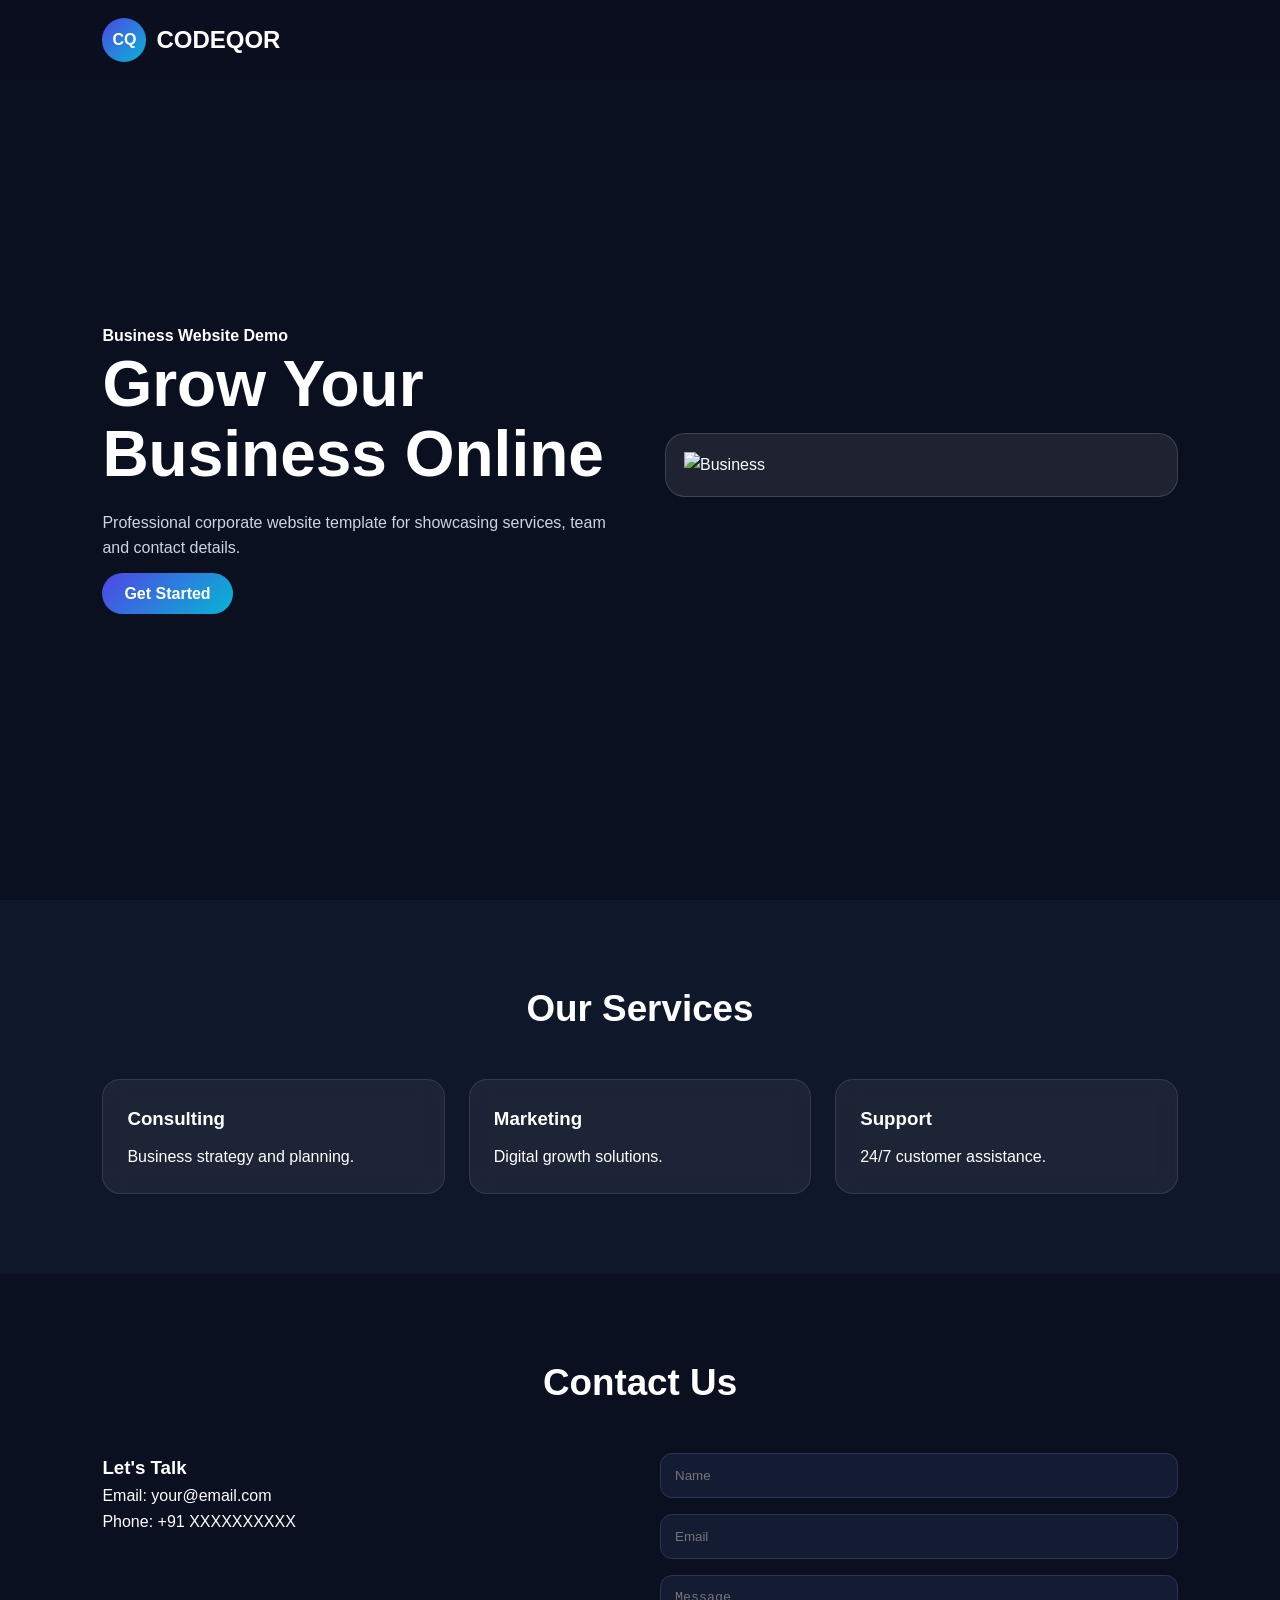
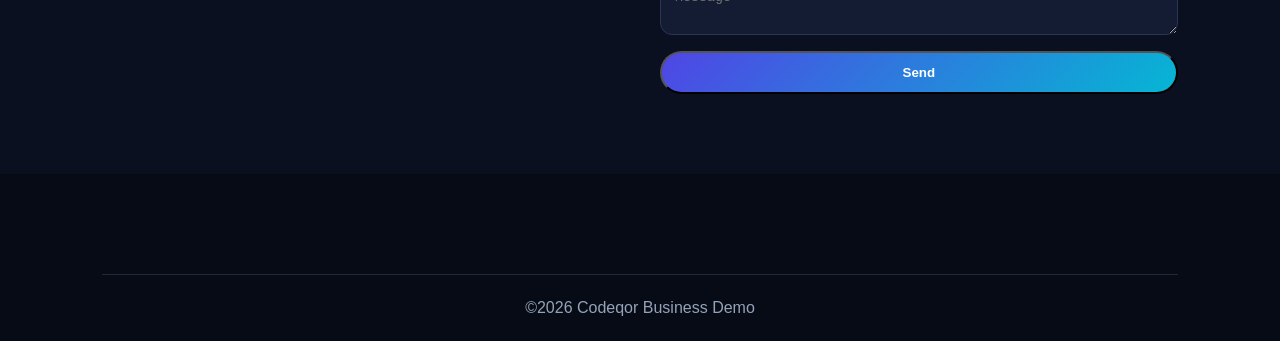
==== business.html @ c4b4a26f "Add files via upload" ====
<!DOCTYPE html>
<html lang='en'>
<head>
<meta charset='UTF-8'>
<meta name='viewport' content='width=device-width,initial-scale=1.0'>
<title>Business Demo | Codeqor</title>
<link rel='stylesheet' href='../style.css'>
</head>
<body>
<header class="navbar">
<div class="logo"><div class="logo-icon">CQ</div><h2>CODEQOR</h2></div>
</header>

<section class="hero">
<div class="hero-left">
<h4>Business Website Demo</h4>
<h1>Grow Your Business Online</h1>
<p>Professional corporate website template for showcasing services, team and contact details.</p>
<a class="btn-primary" href="#contact">Get Started</a>
</div>
<div class="hero-right">
<div class="glass-card">
<img src="../images/business.jpg" alt="Business">
</div>
</div>
</section>

<section class="services">
<div class="section-title"><h2>Our Services</h2></div>
<div class="service-container">
<div class="service-card"><h3>Consulting</h3><p>Business strategy and planning.</p></div>
<div class="service-card"><h3>Marketing</h3><p>Digital growth solutions.</p></div>
<div class="service-card"><h3>Support</h3><p>24/7 customer assistance.</p></div>
</div>
</section>

<section id="contact" class="contact">
<div class="section-title"><h2>Contact Us</h2></div>
<div class="contact-container">
<div class="contact-info">
<h3>Let's Talk</h3>
<p>Email: your@email.com</p>
<p>Phone: +91 XXXXXXXXXX</p>
</div>
<form class="contact-form">
<input placeholder="Name">
<input placeholder="Email">
<textarea placeholder="Message"></textarea>
<button class="btn-primary">Send</button>
</form>
</div>
</section>

<footer><div class="copyright">©2026 Codeqor Business Demo</div></footer>
<script src="../script.js"></script>
</body></html>
---- style.css ----
*{margin:0;padding:0;box-sizing:border-box}
body{font-family:Poppins,sans-serif;background:#0b1020;color:#fff;line-height:1.6}
a{text-decoration:none;color:inherit}
img{max-width:100%;display:block}
section{padding:80px 8%}
.section-title{text-align:center;margin-bottom:40px}
.section-title h2{font-size:2.3rem}
.navbar{position:fixed;top:0;left:0;width:100%;display:flex;justify-content:space-between;align-items:center;padding:18px 8%;background:rgba(10,15,30,.9);backdrop-filter:blur(10px);z-index:1000}
.logo{display:flex;align-items:center;gap:10px}
.logo-icon{width:44px;height:44px;border-radius:50%;display:grid;place-items:center;background:linear-gradient(135deg,#4f46e5,#06b6d4);font-weight:700}
.nav-links{display:flex;list-style:none;gap:28px}
.nav-links a:hover{color:#60a5fa}
.btn-nav,.btn-primary{background:linear-gradient(135deg,#4f46e5,#06b6d4);padding:12px 22px;border-radius:30px;color:#fff;font-weight:600}
.btn-secondary{border:2px solid #4f46e5;padding:12px 22px;border-radius:30px}
.hero{min-height:100vh;display:grid;grid-template-columns:1fr 1fr;align-items:center;gap:50px;padding-top:110px}
.hero h1{font-size:4rem;line-height:1.1}
.hero h1 span{color:#60a5fa}
.hero p{margin:20px 0;color:#cbd5e1}
.hero-buttons{display:flex;gap:16px;margin:24px 0}
.hero-stats{display:flex;gap:40px;margin-top:30px}
.hero-right .glass-card{background:rgba(255,255,255,.08);border:1px solid rgba(255,255,255,.15);padding:18px;border-radius:20px;backdrop-filter:blur(12px)}
.browser-top{display:flex;gap:8px;margin-bottom:14px}
.dot{width:12px;height:12px;border-radius:50%}
.red{background:#ef4444}.yellow{background:#f59e0b}.green{background:#22c55e}
.about-container{display:grid;grid-template-columns:1fr 1fr;gap:40px;align-items:center}
.about-features{display:grid;grid-template-columns:repeat(2,1fr);gap:12px;margin-top:20px}
.feature{background:#141c33;padding:12px;border-radius:10px}
@media(max-width:900px){
.nav-links{display:none}
.hero,.about-container{grid-template-columns:1fr}
.hero h1{font-size:2.8rem}
}
/* ===== Part 1B : Services + Portfolio + Cards ===== */

.services,.portfolio,.why{background:#0f172a}

.service-container,.portfolio-container,.why-container{
display:grid;
grid-template-columns:repeat(auto-fit,minmax(260px,1fr));
gap:24px;
}

.service-card,.portfolio-card,.why-box{
background:rgba(255,255,255,.06);
border:1px solid rgba(255,255,255,.1);
border-radius:18px;
padding:24px;
transition:.35s;
backdrop-filter:blur(10px);
}

.service-card:hover,
.portfolio-card:hover,
.why-box:hover{
transform:translateY(-10px);
box-shadow:0 20px 40px rgba(79,70,229,.25);
border-color:#60a5fa;
}

.service-card i,
.why-box i{
font-size:42px;
margin-bottom:18px;
color:#60a5fa;
}

.service-card h3,
.portfolio-info h3,
.why-box h3{
margin-bottom:10px;
}

.portfolio-card{
overflow:hidden;
padding:0;
}

.portfolio-card img{
width:100%;
height:220px;
object-fit:cover;
transition:.4s;
}

.portfolio-card:hover img{
transform:scale(1.06);
}

.portfolio-info{
padding:20px;
}

.portfolio-info .btn-primary{
display:inline-block;
margin-top:15px;
}

@media(max-width:768px){
.service-container,
.portfolio-container,
.why-container{
grid-template-columns:1fr;
}
}
/* ===== Part 2 : Testimonials, Contact, Footer, Animations ===== */

.testimonials{
    background:#0b1020;
}
.testimonial-container{
    display:grid;
    grid-template-columns:repeat(auto-fit,minmax(280px,1fr));
    gap:24px;
}
.testimonial-card{
    background:rgba(255,255,255,.06);
    border:1px solid rgba(255,255,255,.1);
    border-radius:18px;
    padding:24px;
    transition:.35s;
}
.testimonial-card:hover{
    transform:translateY(-8px);
    box-shadow:0 16px 36px rgba(79,70,229,.25);
}
.stars{margin-top:14px;color:#fbbf24;font-size:1.1rem}

.contact-container{
    display:grid;
    grid-template-columns:1fr 1fr;
    gap:40px;
    align-items:start;
}
.contact-info .info-box{
    margin:18px 0;
    padding:14px;
    background:#141c33;
    border-radius:12px;
}
.contact-form{
    display:flex;
    flex-direction:column;
    gap:16px;
}
.contact-form input,
.contact-form textarea{
    background:#141c33;
    color:#fff;
    border:1px solid #2b3555;
    border-radius:12px;
    padding:14px;
    outline:none;
}
.contact-form input:focus,
.contact-form textarea:focus{
    border-color:#60a5fa;
}

footer{
    background:#070b16;
    padding:60px 8% 20px;
}
.footer-container{
    display:grid;
    grid-template-columns:2fr 1fr 1fr;
    gap:30px;
}
.footer-links,
.footer-social{
    display:flex;
    flex-direction:column;
    gap:12px;
}
.footer-links a:hover,
.footer-social a:hover{
    color:#60a5fa;
}
.copyright{
    text-align:center;
    margin-top:40px;
    color:#94a3b8;
    border-top:1px solid #1e293b;
    padding-top:20px;
}

.fade-up{
    animation:fadeUp .8s ease both;
}
@keyframes fadeUp{
    from{opacity:0;transform:translateY(30px)}
    to{opacity:1;transform:translateY(0)}
}

@media(max-width:900px){
    .contact-container,
    .footer-container{
        grid-template-columns:1fr;
    }
}
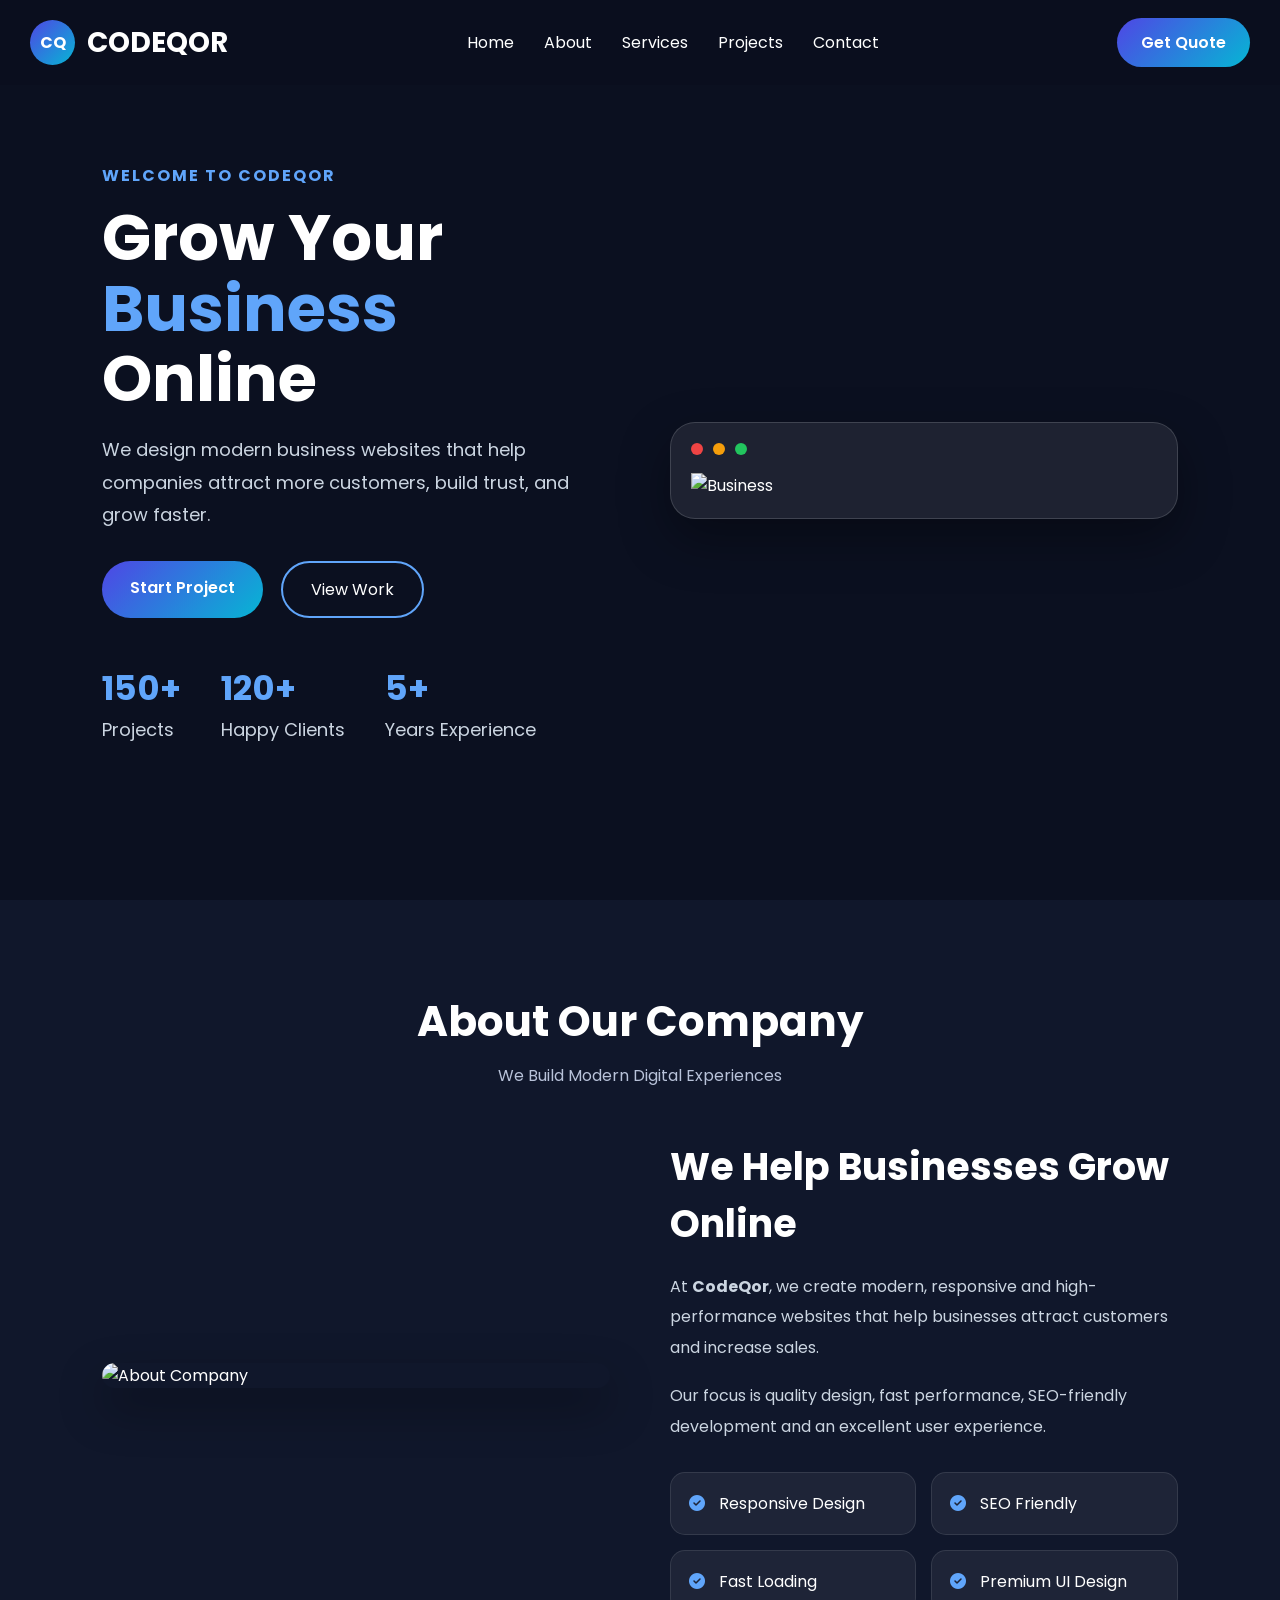
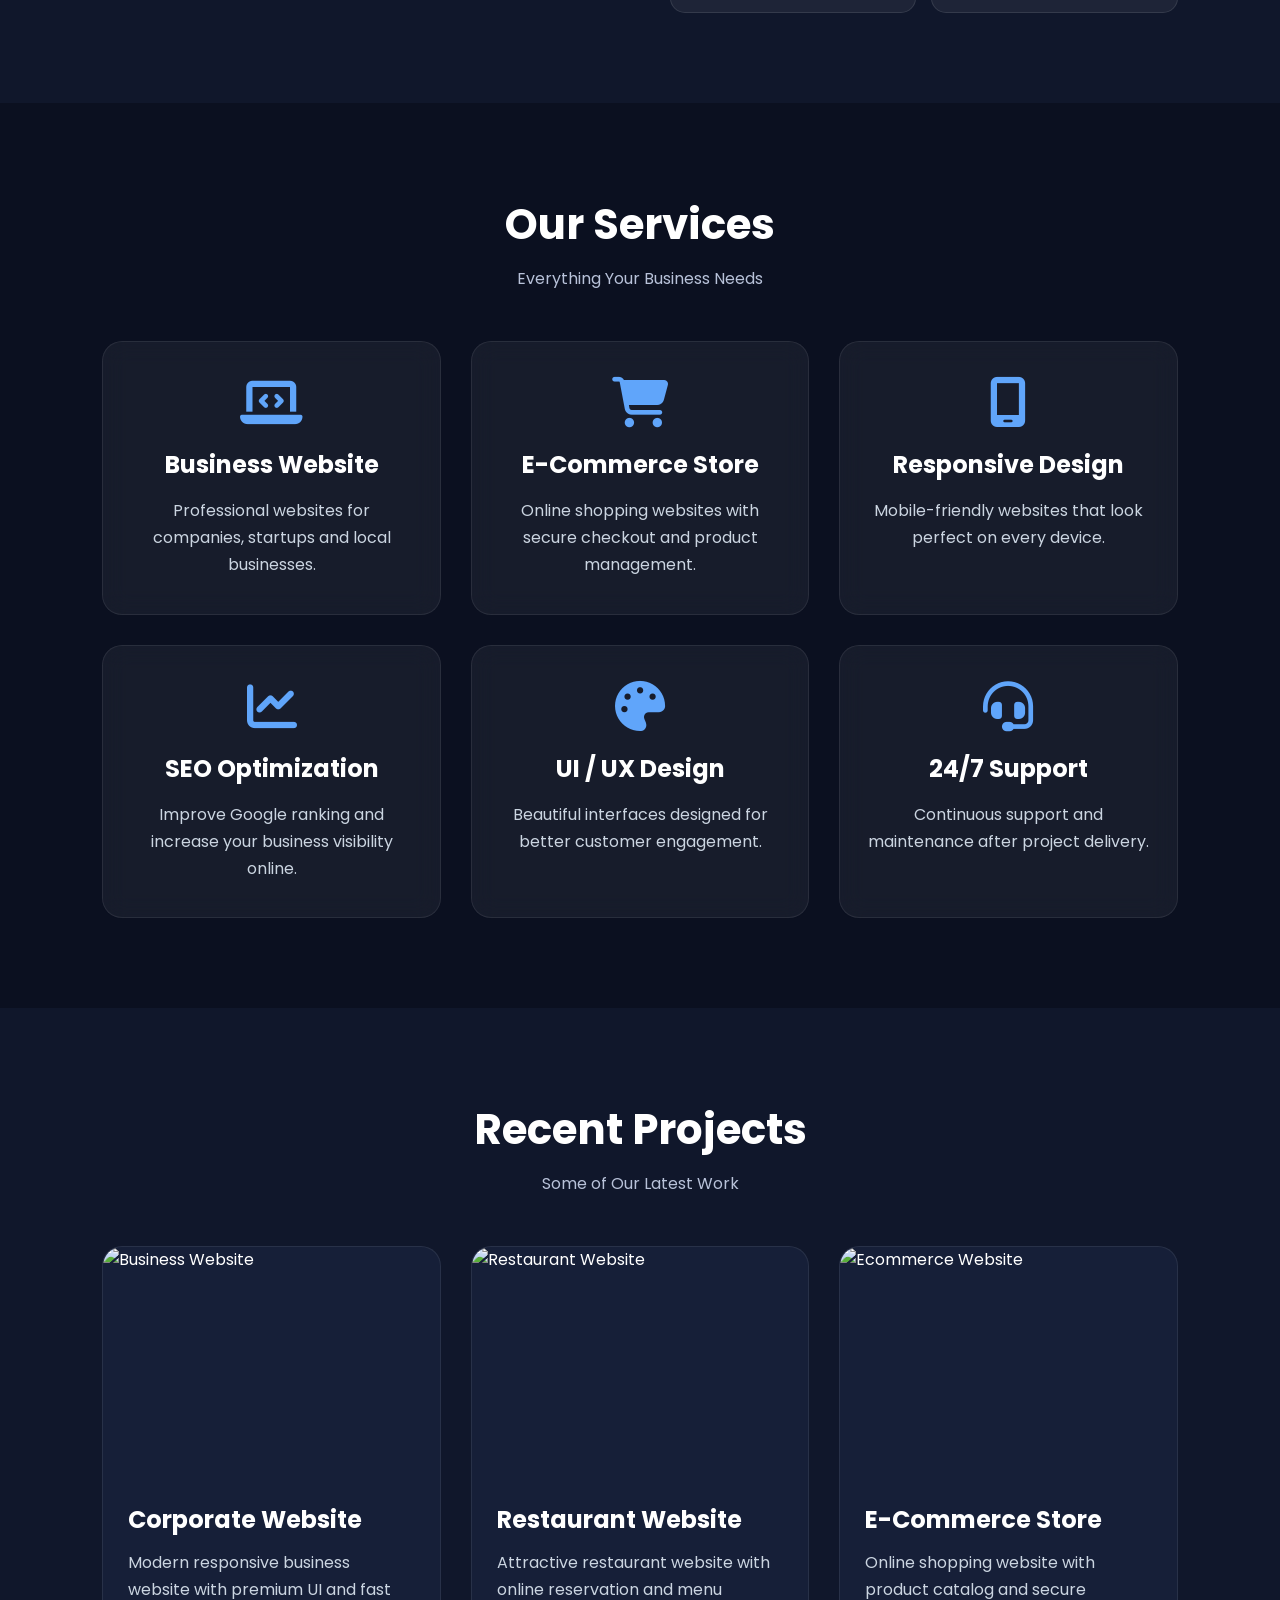
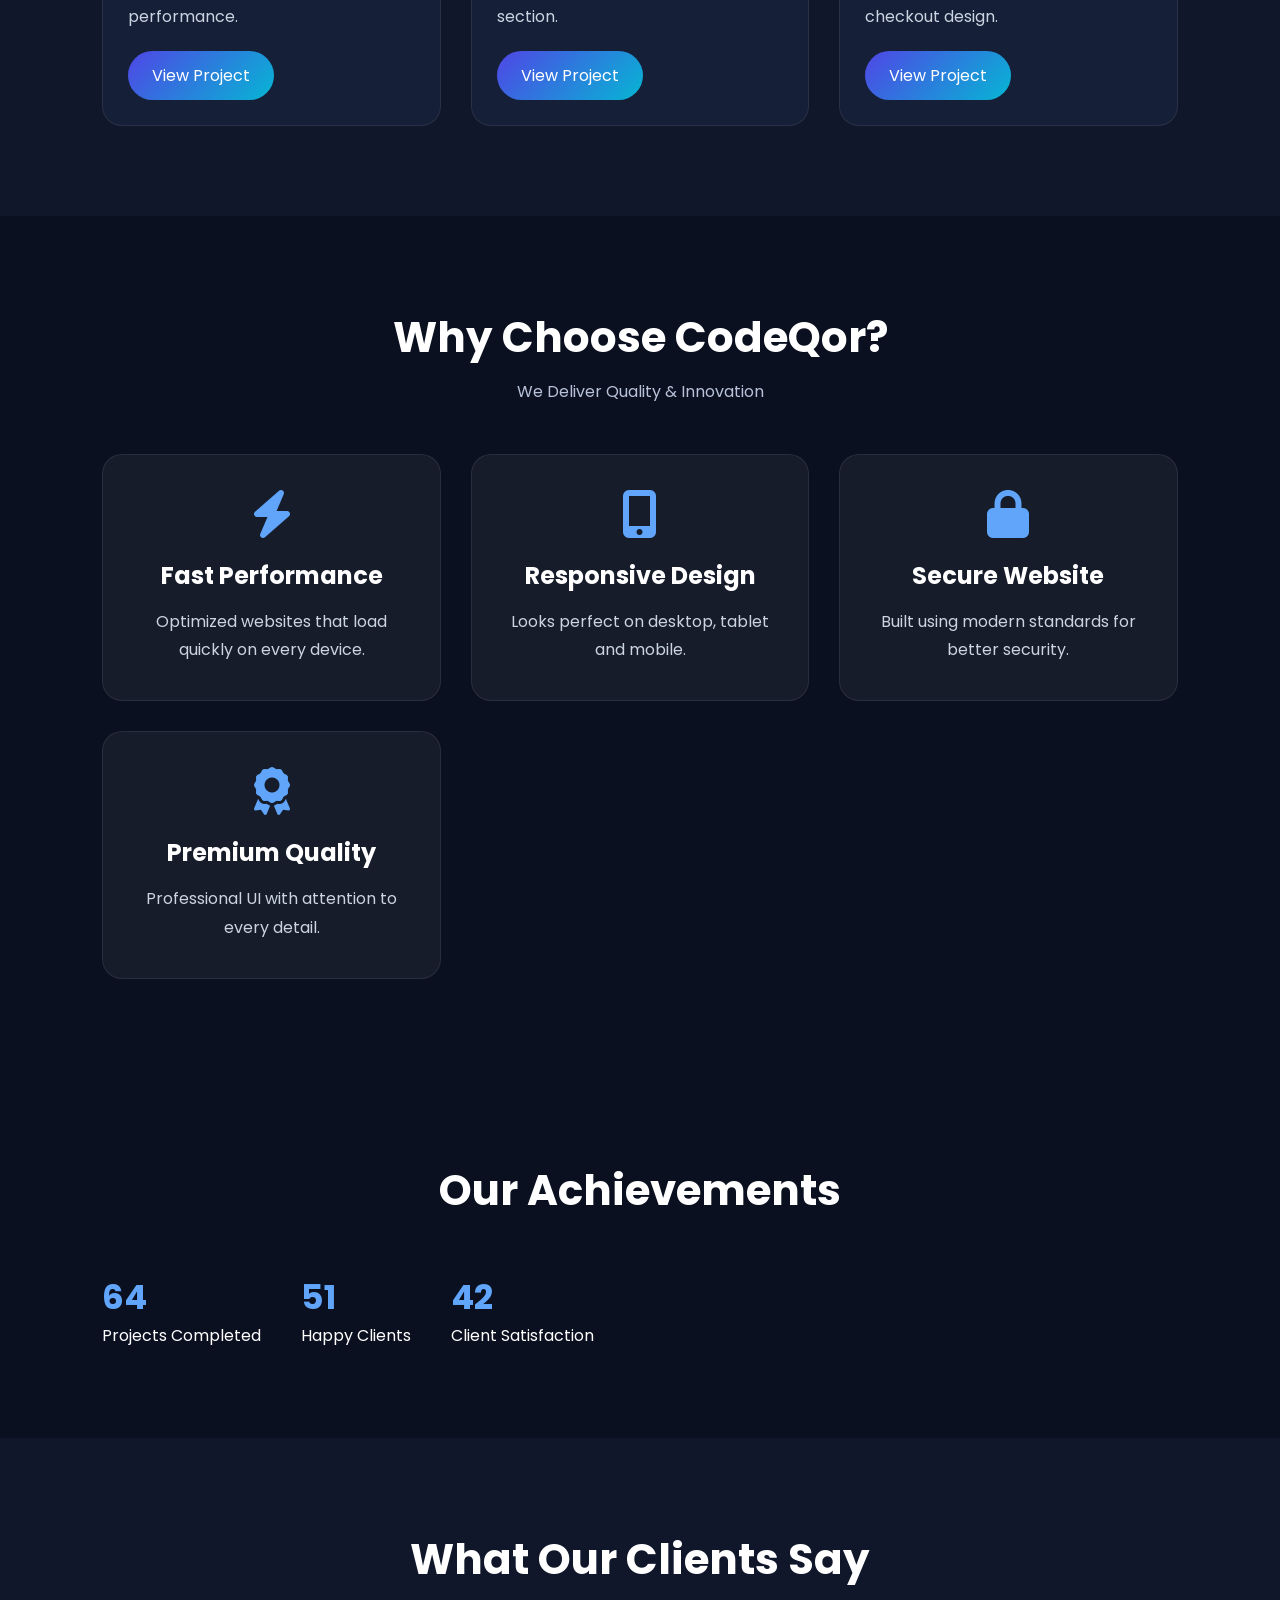
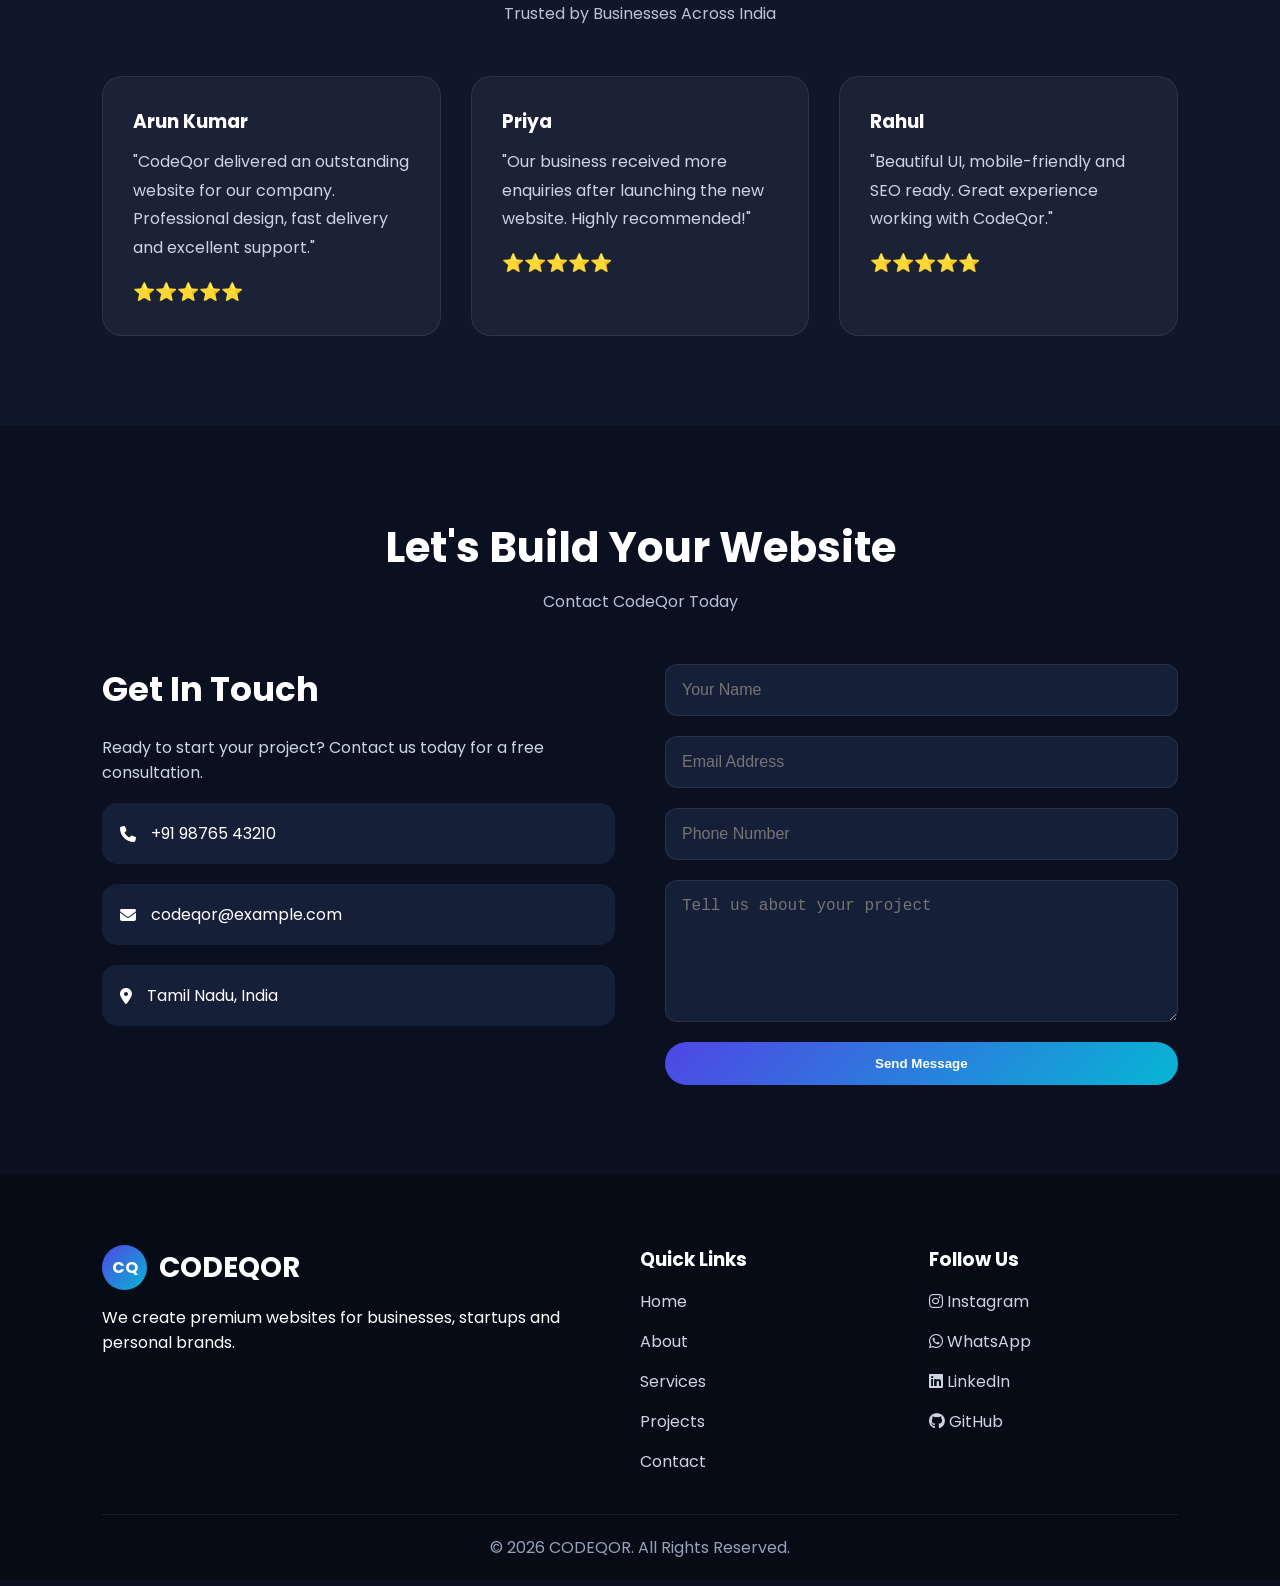
==== commit 52797571: "Update business.html" ====
--- a/business.html
+++ b/business.html
@@ -1,56 +1,702 @@
 <!DOCTYPE html>
-<html lang='en'>
+<html lang="en">
+
 <head>
-<meta charset='UTF-8'>
-<meta name='viewport' content='width=device-width,initial-scale=1.0'>
-<title>Business Demo | Codeqor</title>
-<link rel='stylesheet' href='../style.css'>
+
+<meta charset="UTF-8">
+<meta name="viewport" content="width=device-width, initial-scale=1.0">
+
+<title>Business Website | CodeQor</title>
+
+<link rel="stylesheet" href="style.css">
+
+<link rel="stylesheet"
+href="https://cdnjs.cloudflare.com/ajax/libs/font-awesome/6.5.2/css/all.min.css">
+
 </head>
+
 <body>
-<header class="navbar">
-<div class="logo"><div class="logo-icon">CQ</div><h2>CODEQOR</h2></div>
+
+<!-- ==========================
+     HEADER
+========================== -->
+
+<header>
+
+<nav class="navbar">
+
+<div class="logo">
+
+<div class="logo-icon">
+CQ
+</div>
+
+<h2>CODEQOR</h2>
+
+</div>
+
+<ul class="nav-links">
+
+<li><a href="#home">Home</a></li>
+
+<li><a href="#about">About</a></li>
+
+<li><a href="#services">Services</a></li>
+
+<li><a href="#portfolio">Projects</a></li>
+
+<li><a href="#contact">Contact</a></li>
+
+</ul>
+
+<a href="#contact" class="btn-nav">
+Get Quote
+</a>
+
+<div class="menu-btn">
+
+<i class="fas fa-bars"></i>
+
+</div>
+
+</nav>
+
 </header>
 
-<section class="hero">
+<!-- ==========================
+     HERO
+========================== -->
+
+<section class="hero" id="home">
+
 <div class="hero-left">
-<h4>Business Website Demo</h4>
-<h1>Grow Your Business Online</h1>
-<p>Professional corporate website template for showcasing services, team and contact details.</p>
-<a class="btn-primary" href="#contact">Get Started</a>
-</div>
+
+<h4>
+WELCOME TO CODEQOR
+</h4>
+
+<h1>
+
+Grow Your
+
+<span>
+
+Business
+
+</span>
+
+Online
+
+</h1>
+
+<p>
+
+We design modern business websites that help
+companies attract more customers, build trust,
+and grow faster.
+
+</p>
+
+<div class="hero-buttons">
+
+<a href="#contact"
+class="btn-primary">
+
+Start Project
+
+</a>
+
+<a href="#portfolio"
+class="btn-secondary">
+
+View Work
+
+</a>
+
+</div>
+
+<div class="hero-stats">
+
+<div>
+
+<h2 class="counter"
+data-target="150">
+
+0
+
+</h2>
+
+<p>
+
+Projects
+
+</p>
+
+</div>
+
+<div>
+
+<h2 class="counter"
+data-target="120">
+
+0
+
+</h2>
+
+<p>
+
+Happy Clients
+
+</p>
+
+</div>
+
+<div>
+
+<h2 class="counter"
+data-target="5">
+
+0
+
+</h2>
+
+<p>
+
+Years Experience
+
+</p>
+
+</div>
+
+</div>
+
+</div>
+
 <div class="hero-right">
+
 <div class="glass-card">
-<img src="../images/business.jpg" alt="Business">
-</div>
-</div>
+
+<div class="browser-top">
+
+<div class="dot red"></div>
+
+<div class="dot yellow"></div>
+
+<div class="dot green"></div>
+
+</div>
+
+<img
+src="images/business.jpg"
+alt="Business">
+
+</div>
+
+</div>
+
 </section>
-
-<section class="services">
-<div class="section-title"><h2>Our Services</h2></div>
-<div class="service-container">
-<div class="service-card"><h3>Consulting</h3><p>Business strategy and planning.</p></div>
-<div class="service-card"><h3>Marketing</h3><p>Digital growth solutions.</p></div>
-<div class="service-card"><h3>Support</h3><p>24/7 customer assistance.</p></div>
-</div>
+<!-- ==========================
+     ABOUT SECTION
+========================== -->
+
+<section class="about" id="about">
+
+    <div class="section-title">
+        <h2>About Our Company</h2>
+        <p>We Build Modern Digital Experiences</p>
+    </div>
+
+    <div class="about-container">
+
+        <div class="about-image">
+            <img src="images/about.jpg" alt="About Company">
+        </div>
+
+        <div class="about-content">
+
+            <h3>We Help Businesses Grow Online</h3>
+
+            <p>
+                At <strong>CodeQor</strong>, we create modern, responsive and
+                high-performance websites that help businesses attract
+                customers and increase sales.
+            </p>
+
+            <p>
+                Our focus is quality design, fast performance,
+                SEO-friendly development and an excellent user experience.
+            </p>
+
+            <div class="about-features">
+
+                <div class="feature">
+                    <i class="fas fa-check-circle"></i>
+                    Responsive Design
+                </div>
+
+                <div class="feature">
+                    <i class="fas fa-check-circle"></i>
+                    SEO Friendly
+                </div>
+
+                <div class="feature">
+                    <i class="fas fa-check-circle"></i>
+                    Fast Loading
+                </div>
+
+                <div class="feature">
+                    <i class="fas fa-check-circle"></i>
+                    Premium UI Design
+                </div>
+
+            </div>
+
+        </div>
+
+    </div>
+
 </section>
 
-<section id="contact" class="contact">
-<div class="section-title"><h2>Contact Us</h2></div>
-<div class="contact-container">
-<div class="contact-info">
-<h3>Let's Talk</h3>
-<p>Email: your@email.com</p>
-<p>Phone: +91 XXXXXXXXXX</p>
-</div>
-<form class="contact-form">
-<input placeholder="Name">
-<input placeholder="Email">
-<textarea placeholder="Message"></textarea>
-<button class="btn-primary">Send</button>
-</form>
-</div>
+<!-- ==========================
+     SERVICES
+========================== -->
+
+<section class="services" id="services">
+
+    <div class="section-title">
+        <h2>Our Services</h2>
+        <p>Everything Your Business Needs</p>
+    </div>
+
+    <div class="service-container">
+
+        <div class="service-card">
+
+            <i class="fas fa-laptop-code"></i>
+
+            <h3>Business Website</h3>
+
+            <p>
+                Professional websites for companies,
+                startups and local businesses.
+            </p>
+
+        </div>
+
+        <div class="service-card">
+
+            <i class="fas fa-shopping-cart"></i>
+
+            <h3>E-Commerce Store</h3>
+
+            <p>
+                Online shopping websites with secure
+                checkout and product management.
+            </p>
+
+        </div>
+
+        <div class="service-card">
+
+            <i class="fas fa-mobile-screen"></i>
+
+            <h3>Responsive Design</h3>
+
+            <p>
+                Mobile-friendly websites that look
+                perfect on every device.
+            </p>
+
+        </div>
+
+        <div class="service-card">
+
+            <i class="fas fa-chart-line"></i>
+
+            <h3>SEO Optimization</h3>
+
+            <p>
+                Improve Google ranking and increase
+                your business visibility online.
+            </p>
+
+        </div>
+
+        <div class="service-card">
+
+            <i class="fas fa-palette"></i>
+
+            <h3>UI / UX Design</h3>
+
+            <p>
+                Beautiful interfaces designed for
+                better customer engagement.
+            </p>
+
+        </div>
+
+        <div class="service-card">
+
+            <i class="fas fa-headset"></i>
+
+            <h3>24/7 Support</h3>
+
+            <p>
+                Continuous support and maintenance
+                after project delivery.
+            </p>
+
+        </div>
+
+    </div>
+
 </section>
-
-<footer><div class="copyright">©2026 Codeqor Business Demo</div></footer>
-<script src="../script.js"></script>
-</body></html>+<!-- ==========================
+     PORTFOLIO
+========================== -->
+
+<section class="portfolio" id="portfolio">
+
+    <div class="section-title">
+        <h2>Recent Projects</h2>
+        <p>Some of Our Latest Work</p>
+    </div>
+
+    <div class="portfolio-container">
+
+        <div class="portfolio-card">
+
+            <img src="images/project1.jpg" alt="Business Website">
+
+            <div class="portfolio-info">
+
+                <h3>Corporate Website</h3>
+
+                <p>
+                    Modern responsive business website
+                    with premium UI and fast performance.
+                </p>
+
+                <a href="#">View Project</a>
+
+            </div>
+
+        </div>
+
+        <div class="portfolio-card">
+
+            <img src="images/project2.jpg" alt="Restaurant Website">
+
+            <div class="portfolio-info">
+
+                <h3>Restaurant Website</h3>
+
+                <p>
+                    Attractive restaurant website with
+                    online reservation and menu section.
+                </p>
+
+                <a href="#">View Project</a>
+
+            </div>
+
+        </div>
+
+        <div class="portfolio-card">
+
+            <img src="images/project3.jpg" alt="Ecommerce Website">
+
+            <div class="portfolio-info">
+
+                <h3>E-Commerce Store</h3>
+
+                <p>
+                    Online shopping website with product
+                    catalog and secure checkout design.
+                </p>
+
+                <a href="#">View Project</a>
+
+            </div>
+
+        </div>
+
+    </div>
+
+</section>
+
+<!-- ==========================
+     WHY CHOOSE US
+========================== -->
+
+<section class="why">
+
+    <div class="section-title">
+        <h2>Why Choose CodeQor?</h2>
+        <p>We Deliver Quality & Innovation</p>
+    </div>
+
+    <div class="why-container">
+
+        <div class="why-box">
+
+            <i class="fas fa-bolt"></i>
+
+            <h3>Fast Performance</h3>
+
+            <p>
+                Optimized websites that load quickly
+                on every device.
+            </p>
+
+        </div>
+
+        <div class="why-box">
+
+            <i class="fas fa-mobile-alt"></i>
+
+            <h3>Responsive Design</h3>
+
+            <p>
+                Looks perfect on desktop,
+                tablet and mobile.
+            </p>
+
+        </div>
+
+        <div class="why-box">
+
+            <i class="fas fa-lock"></i>
+
+            <h3>Secure Website</h3>
+
+            <p>
+                Built using modern standards
+                for better security.
+            </p>
+
+        </div>
+
+        <div class="why-box">
+
+            <i class="fas fa-award"></i>
+
+            <h3>Premium Quality</h3>
+
+            <p>
+                Professional UI with attention
+                to every detail.
+            </p>
+
+        </div>
+
+    </div>
+
+</section>
+
+<!-- ==========================
+     STATS
+========================== -->
+
+<section class="stats">
+
+    <div class="section-title">
+        <h2>Our Achievements</h2>
+    </div>
+
+    <div class="hero-stats">
+
+        <div>
+
+            <h2 class="counter" data-target="150">
+                0
+            </h2>
+
+            <p>Projects Completed</p>
+
+        </div>
+
+        <div>
+
+            <h2 class="counter" data-target="120">
+                0
+            </h2>
+
+            <p>Happy Clients</p>
+
+        </div>
+
+        <div>
+
+            <h2 class="counter" data-target="99">
+                0
+            </h2>
+
+            <p>Client Satisfaction</p>
+
+        </div>
+
+    </div>
+
+</section>
+<!-- ==========================
+     TESTIMONIALS
+========================== -->
+
+<section class="testimonials">
+
+    <div class="section-title">
+        <h2>What Our Clients Say</h2>
+        <p>Trusted by Businesses Across India</p>
+    </div>
+
+    <div class="testimonial-container">
+
+        <div class="testimonial-card">
+            <h3>Arun Kumar</h3>
+            <p>
+                "CodeQor delivered an outstanding website for our company.
+                Professional design, fast delivery and excellent support."
+            </p>
+            <div class="stars">⭐⭐⭐⭐⭐</div>
+        </div>
+
+        <div class="testimonial-card">
+            <h3>Priya</h3>
+            <p>
+                "Our business received more enquiries after launching the
+                new website. Highly recommended!"
+            </p>
+            <div class="stars">⭐⭐⭐⭐⭐</div>
+        </div>
+
+        <div class="testimonial-card">
+            <h3>Rahul</h3>
+            <p>
+                "Beautiful UI, mobile-friendly and SEO ready.
+                Great experience working with CodeQor."
+            </p>
+            <div class="stars">⭐⭐⭐⭐⭐</div>
+        </div>
+
+    </div>
+
+</section>
+
+<!-- ==========================
+     CONTACT
+========================== -->
+
+<section class="contact" id="contact">
+
+    <div class="section-title">
+        <h2>Let's Build Your Website</h2>
+        <p>Contact CodeQor Today</p>
+    </div>
+
+    <div class="contact-container">
+
+        <div class="contact-info">
+
+            <h3>Get In Touch</h3>
+
+            <p>
+                Ready to start your project?
+                Contact us today for a free consultation.
+            </p>
+
+            <div class="info-box">
+                <i class="fas fa-phone"></i>
+                <span>+91 98765 43210</span>
+            </div>
+
+            <div class="info-box">
+                <i class="fas fa-envelope"></i>
+                <span>codeqor@example.com</span>
+            </div>
+
+            <div class="info-box">
+                <i class="fas fa-location-dot"></i>
+                <span>Tamil Nadu, India</span>
+            </div>
+
+        </div>
+
+        <form class="contact-form">
+
+            <input type="text" placeholder="Your Name" required>
+
+            <input type="email" placeholder="Email Address" required>
+
+            <input type="tel" placeholder="Phone Number">
+
+            <textarea rows="6" placeholder="Tell us about your project"></textarea>
+
+            <button type="submit" class="btn-primary">
+                Send Message
+            </button>
+
+        </form>
+
+    </div>
+
+</section>
+
+<!-- ==========================
+     FOOTER
+========================== -->
+
+<footer>
+
+    <div class="footer-container">
+
+        <div class="footer-logo">
+
+            <div class="logo">
+                <div class="logo-icon">CQ</div>
+                <h2>CODEQOR</h2>
+            </div>
+
+            <p style="margin-top:15px;">
+                We create premium websites for businesses,
+                startups and personal brands.
+            </p>
+
+        </div>
+
+        <div class="footer-links">
+
+            <h3>Quick Links</h3>
+
+            <a href="#home">Home</a>
+            <a href="#about">About</a>
+            <a href="#services">Services</a>
+            <a href="#portfolio">Projects</a>
+            <a href="#contact">Contact</a>
+
+        </div>
+
+        <div class="footer-social">
+
+            <h3>Follow Us</h3>
+
+            <a href="#"><i class="fab fa-instagram"></i> Instagram</a>
+            <a href="#"><i class="fab fa-whatsapp"></i> WhatsApp</a>
+            <a href="#"><i class="fab fa-linkedin"></i> LinkedIn</a>
+            <a href="#"><i class="fab fa-github"></i> GitHub</a>
+
+        </div>
+
+    </div>
+
+    <div class="copyright">
+        © 2026 CODEQOR. All Rights Reserved.
+    </div>
+
+</footer>
+
+<!-- JavaScript -->
+<script src="script.js"></script>
+
+</body>
+</html>
--- a/style.css
+++ b/style.css
@@ -1,199 +1,755 @@
-*{margin:0;padding:0;box-sizing:border-box}
-body{font-family:Poppins,sans-serif;background:#0b1020;color:#fff;line-height:1.6}
-a{text-decoration:none;color:inherit}
-img{max-width:100%;display:block}
-section{padding:80px 8%}
-.section-title{text-align:center;margin-bottom:40px}
-.section-title h2{font-size:2.3rem}
-.navbar{position:fixed;top:0;left:0;width:100%;display:flex;justify-content:space-between;align-items:center;padding:18px 8%;background:rgba(10,15,30,.9);backdrop-filter:blur(10px);z-index:1000}
-.logo{display:flex;align-items:center;gap:10px}
-.logo-icon{width:44px;height:44px;border-radius:50%;display:grid;place-items:center;background:linear-gradient(135deg,#4f46e5,#06b6d4);font-weight:700}
-.nav-links{display:flex;list-style:none;gap:28px}
-.nav-links a:hover{color:#60a5fa}
-.btn-nav,.btn-primary{background:linear-gradient(135deg,#4f46e5,#06b6d4);padding:12px 22px;border-radius:30px;color:#fff;font-weight:600}
-.btn-secondary{border:2px solid #4f46e5;padding:12px 22px;border-radius:30px}
-.hero{min-height:100vh;display:grid;grid-template-columns:1fr 1fr;align-items:center;gap:50px;padding-top:110px}
-.hero h1{font-size:4rem;line-height:1.1}
-.hero h1 span{color:#60a5fa}
-.hero p{margin:20px 0;color:#cbd5e1}
-.hero-buttons{display:flex;gap:16px;margin:24px 0}
-.hero-stats{display:flex;gap:40px;margin-top:30px}
-.hero-right .glass-card{background:rgba(255,255,255,.08);border:1px solid rgba(255,255,255,.15);padding:18px;border-radius:20px;backdrop-filter:blur(12px)}
-.browser-top{display:flex;gap:8px;margin-bottom:14px}
-.dot{width:12px;height:12px;border-radius:50%}
-.red{background:#ef4444}.yellow{background:#f59e0b}.green{background:#22c55e}
-.about-container{display:grid;grid-template-columns:1fr 1fr;gap:40px;align-items:center}
-.about-features{display:grid;grid-template-columns:repeat(2,1fr);gap:12px;margin-top:20px}
-.feature{background:#141c33;padding:12px;border-radius:10px}
+/* ==========================================
+   CODEQOR - STYLE.CSS (STEP 1A)
+   Global + Navbar + Hero
+========================================== */
+
+/* Google Font */
+@import url('https://fonts.googleapis.com/css2?family=Poppins:wght@300;400;500;600;700;800&display=swap');
+
+*{
+    margin:0;
+    padding:0;
+    box-sizing:border-box;
+    scroll-behavior:smooth;
+}
+
+body{
+    font-family:'Poppins',sans-serif;
+    background:#0b1020;
+    color:#ffffff;
+    overflow-x:hidden;
+}
+
+img{
+    max-width:100%;
+    display:block;
+}
+
+a{
+    text-decoration:none;
+    color:inherit;
+}
+
+ul{
+    list-style:none;
+}
+
+section{
+    padding:90px 8%;
+}
+
+.section-title{
+    text-align:center;
+    margin-bottom:50px;
+}
+
+.section-title h2{
+    font-size:42px;
+    font-weight:700;
+}
+
+.section-title p{
+    color:#b8c2d9;
+    margin-top:10px;
+}
+
+/* ===========================
+   NAVBAR
+=========================== */
+
+header{
+    position:fixed;
+    top:0;
+    left:0;
+    width:100%;
+    z-index:999;
+    background:rgba(10,15,30,.90);
+    backdrop-filter:blur(12px);
+}
+
+.navbar{
+    max-width:1300px;
+    margin:auto;
+    padding:18px 30px;
+    display:flex;
+    justify-content:space-between;
+    align-items:center;
+}
+
+.logo{
+    display:flex;
+    align-items:center;
+    gap:12px;
+}
+
+.logo-icon{
+    width:45px;
+    height:45px;
+    border-radius:50%;
+    display:flex;
+    align-items:center;
+    justify-content:center;
+    background:linear-gradient(135deg,#4f46e5,#06b6d4);
+    font-weight:bold;
+    color:#fff;
+}
+
+.logo h2{
+    font-size:28px;
+    color:white;
+}
+
+.nav-links{
+    display:flex;
+    gap:30px;
+}
+
+.nav-links a{
+    color:#fff;
+    transition:.3s;
+}
+
+.nav-links a:hover{
+    color:#60a5fa;
+}
+
+.btn-nav{
+    background:linear-gradient(135deg,#4f46e5,#06b6d4);
+    color:white;
+    padding:12px 24px;
+    border-radius:40px;
+    font-weight:600;
+    transition:.3s;
+}
+
+.btn-nav:hover{
+    transform:translateY(-3px);
+}
+
+.menu-btn{
+    display:none;
+    font-size:28px;
+    cursor:pointer;
+}
+
+/* ===========================
+   HERO
+=========================== */
+
+.hero{
+    min-height:100vh;
+    display:grid;
+    grid-template-columns:1fr 1fr;
+    align-items:center;
+    gap:60px;
+    padding-top:130px;
+}
+
+.hero-left h4{
+    color:#60a5fa;
+    letter-spacing:2px;
+    margin-bottom:15px;
+}
+
+.hero-left h1{
+    font-size:64px;
+    line-height:1.1;
+    margin-bottom:20px;
+}
+
+.hero-left h1 span{
+    color:#60a5fa;
+}
+
+.hero-left p{
+    color:#cbd5e1;
+    font-size:18px;
+    line-height:1.8;
+    margin-bottom:30px;
+}
+
+.hero-buttons{
+    display:flex;
+    gap:18px;
+}
+
+.btn-primary{
+    background:linear-gradient(135deg,#4f46e5,#06b6d4);
+    color:white;
+    padding:14px 28px;
+    border-radius:40px;
+    font-weight:600;
+}
+
+.btn-secondary{
+    border:2px solid #60a5fa;
+    color:white;
+    padding:14px 28px;
+    border-radius:40px;
+}
+
+.hero-stats{
+    display:flex;
+    gap:40px;
+    margin-top:45px;
+}
+
+.hero-stats h2{
+    font-size:34px;
+    color:#60a5fa;
+}
+
+.glass-card{
+    background:rgba(255,255,255,.08);
+    border:1px solid rgba(255,255,255,.15);
+    backdrop-filter:blur(15px);
+    border-radius:25px;
+    padding:20px;
+    box-shadow:0 20px 50px rgba(0,0,0,.35);
+}
+
+.browser-top{
+    display:flex;
+    gap:10px;
+    margin-bottom:18px;
+}
+
+.dot{
+    width:12px;
+    height:12px;
+    border-radius:50%;
+}
+
+.red{background:#ef4444;}
+.yellow{background:#f59e0b;}
+.green{background:#22c55e;}
+
+/* ===========================
+   RESPONSIVE
+=========================== */
+
 @media(max-width:900px){
-.nav-links{display:none}
-.hero,.about-container{grid-template-columns:1fr}
-.hero h1{font-size:2.8rem}
-}
-/* ===== Part 1B : Services + Portfolio + Cards ===== */
-
-.services,.portfolio,.why{background:#0f172a}
-
-.service-container,.portfolio-container,.why-container{
-display:grid;
-grid-template-columns:repeat(auto-fit,minmax(260px,1fr));
-gap:24px;
-}
-
-.service-card,.portfolio-card,.why-box{
-background:rgba(255,255,255,.06);
-border:1px solid rgba(255,255,255,.1);
-border-radius:18px;
-padding:24px;
-transition:.35s;
-backdrop-filter:blur(10px);
-}
-
-.service-card:hover,
-.portfolio-card:hover,
+
+.hero{
+    grid-template-columns:1fr;
+    text-align:center;
+}
+
+.hero-left h1{
+    font-size:42px;
+}
+
+.hero-buttons{
+    justify-content:center;
+}
+
+.hero-stats{
+    justify-content:center;
+}
+
+.nav-links{
+    display:none;
+}
+
+.menu-btn{
+    display:block;
+}
+
+.btn-nav{
+    display:none;
+}
+
+}
+/* ==========================================
+   CODEQOR - STYLE.CSS (STEP 1B)
+   About + Services
+========================================== */
+
+/* ===========================
+   ABOUT SECTION
+=========================== */
+
+.about{
+    background:#10172b;
+}
+
+.about-container{
+    display:grid;
+    grid-template-columns:1fr 1fr;
+    gap:60px;
+    align-items:center;
+}
+
+.about-image img{
+    width:100%;
+    border-radius:25px;
+    box-shadow:0 20px 45px rgba(0,0,0,.35);
+    transition:.4s;
+}
+
+.about-image img:hover{
+    transform:scale(1.03);
+}
+
+.about-content h3{
+    font-size:38px;
+    margin-bottom:20px;
+}
+
+.about-content p{
+    color:#cbd5e1;
+    line-height:1.9;
+    margin-bottom:18px;
+}
+
+.about-features{
+    display:grid;
+    grid-template-columns:repeat(2,1fr);
+    gap:15px;
+    margin-top:30px;
+}
+
+.feature{
+    background:rgba(255,255,255,.06);
+    border:1px solid rgba(255,255,255,.10);
+    padding:18px;
+    border-radius:15px;
+    transition:.3s;
+}
+
+.feature:hover{
+    background:#4f46e5;
+    transform:translateY(-6px);
+}
+
+.feature i{
+    color:#60a5fa;
+    margin-right:10px;
+}
+
+/* ===========================
+   SERVICES SECTION
+=========================== */
+
+.services{
+    background:#0b1020;
+}
+
+.service-container{
+    display:grid;
+    grid-template-columns:repeat(auto-fit,minmax(280px,1fr));
+    gap:30px;
+}
+
+.service-card{
+    background:rgba(255,255,255,.05);
+    border:1px solid rgba(255,255,255,.08);
+    border-radius:20px;
+    padding:35px 25px;
+    text-align:center;
+    transition:.4s;
+    backdrop-filter:blur(12px);
+}
+
+.service-card:hover{
+    transform:translateY(-10px);
+    border-color:#60a5fa;
+    box-shadow:0 20px 45px rgba(79,70,229,.25);
+}
+
+.service-card i{
+    font-size:50px;
+    color:#60a5fa;
+    margin-bottom:20px;
+}
+
+.service-card h3{
+    font-size:24px;
+    margin-bottom:15px;
+}
+
+.service-card p{
+    color:#cbd5e1;
+    line-height:1.7;
+}
+
+/* ===========================
+   RESPONSIVE
+=========================== */
+
+@media(max-width:900px){
+
+.about-container{
+    grid-template-columns:1fr;
+    text-align:center;
+}
+
+.about-features{
+    grid-template-columns:1fr;
+}
+
+.service-container{
+    grid-template-columns:1fr;
+}
+
+.about-content h3{
+    font-size:30px;
+}
+
+}
+/* ==========================================
+   CODEQOR - STYLE.CSS (STEP 1C)
+   Portfolio + Why Choose Us
+==========================================*/
+
+/* ===========================
+   PORTFOLIO
+=========================== */
+
+.portfolio{
+    background:#10172b;
+}
+
+.portfolio-container{
+    display:grid;
+    grid-template-columns:repeat(auto-fit,minmax(320px,1fr));
+    gap:30px;
+}
+
+.portfolio-card{
+    background:#161f38;
+    border-radius:20px;
+    overflow:hidden;
+    transition:.4s;
+    border:1px solid rgba(255,255,255,.08);
+}
+
+.portfolio-card:hover{
+    transform:translateY(-10px);
+    box-shadow:0 20px 45px rgba(79,70,229,.25);
+}
+
+.portfolio-card img{
+    width:100%;
+    height:230px;
+    object-fit:cover;
+    transition:.4s;
+}
+
+.portfolio-card:hover img{
+    transform:scale(1.08);
+}
+
+.portfolio-info{
+    padding:25px;
+}
+
+.portfolio-info h3{
+    font-size:24px;
+    margin-bottom:12px;
+}
+
+.portfolio-info p{
+    color:#cbd5e1;
+    margin-bottom:20px;
+    line-height:1.7;
+}
+
+.portfolio-info a{
+    display:inline-block;
+    padding:12px 24px;
+    background:linear-gradient(135deg,#4f46e5,#06b6d4);
+    color:#fff;
+    border-radius:30px;
+    transition:.3s;
+}
+
+.portfolio-info a:hover{
+    transform:translateY(-3px);
+}
+
+/* ===========================
+   WHY CHOOSE US
+=========================== */
+
+.why{
+    background:#0b1020;
+}
+
+.why-container{
+    display:grid;
+    grid-template-columns:repeat(auto-fit,minmax(250px,1fr));
+    gap:30px;
+}
+
+.why-box{
+    background:rgba(255,255,255,.05);
+    border:1px solid rgba(255,255,255,.08);
+    border-radius:20px;
+    padding:35px 25px;
+    text-align:center;
+    transition:.4s;
+}
+
 .why-box:hover{
-transform:translateY(-10px);
-box-shadow:0 20px 40px rgba(79,70,229,.25);
-border-color:#60a5fa;
-}
-
-.service-card i,
+    transform:translateY(-10px);
+    background:#1b2542;
+    border-color:#60a5fa;
+}
+
 .why-box i{
-font-size:42px;
-margin-bottom:18px;
-color:#60a5fa;
-}
-
-.service-card h3,
-.portfolio-info h3,
+    font-size:48px;
+    color:#60a5fa;
+    margin-bottom:20px;
+}
+
 .why-box h3{
-margin-bottom:10px;
-}
-
-.portfolio-card{
-overflow:hidden;
-padding:0;
-}
-
-.portfolio-card img{
-width:100%;
-height:220px;
-object-fit:cover;
-transition:.4s;
-}
-
-.portfolio-card:hover img{
-transform:scale(1.06);
+    font-size:24px;
+    margin-bottom:15px;
+}
+
+.why-box p{
+    color:#cbd5e1;
+    line-height:1.8;
+}
+
+/* ===========================
+   ANIMATIONS
+=========================== */
+
+.fade-up{
+    animation:fadeUp .8s ease forwards;
+}
+
+@keyframes fadeUp{
+    from{
+        opacity:0;
+        transform:translateY(40px);
+    }
+    to{
+        opacity:1;
+        transform:translateY(0);
+    }
+}
+
+/* ===========================
+   RESPONSIVE
+=========================== */
+
+@media(max-width:900px){
+
+.portfolio-container{
+    grid-template-columns:1fr;
+}
+
+.why-container{
+    grid-template-columns:1fr;
 }
 
 .portfolio-info{
-padding:20px;
-}
-
-.portfolio-info .btn-primary{
-display:inline-block;
-margin-top:15px;
-}
-
-@media(max-width:768px){
-.service-container,
-.portfolio-container,
-.why-container{
-grid-template-columns:1fr;
-}
-}
-/* ===== Part 2 : Testimonials, Contact, Footer, Animations ===== */
+    text-align:center;
+}
+
+}
+/* ==========================================
+   CODEQOR - STYLE.CSS (STEP 1D)
+   Testimonials + Contact + Footer
+==========================================*/
+
+/* ===========================
+   TESTIMONIALS
+=========================== */
 
 .testimonials{
+    background:#10172b;
+}
+
+.testimonial-container{
+    display:grid;
+    grid-template-columns:repeat(auto-fit,minmax(300px,1fr));
+    gap:30px;
+}
+
+.testimonial-card{
+    background:rgba(255,255,255,.05);
+    border:1px solid rgba(255,255,255,.08);
+    border-radius:20px;
+    padding:30px;
+    transition:.4s;
+}
+
+.testimonial-card:hover{
+    transform:translateY(-10px);
+    border-color:#60a5fa;
+    box-shadow:0 20px 45px rgba(79,70,229,.25);
+}
+
+.testimonial-card h3{
+    margin-bottom:12px;
+}
+
+.testimonial-card p{
+    color:#cbd5e1;
+    line-height:1.8;
+}
+
+.stars{
+    color:#FFD700;
+    margin-top:15px;
+    font-size:18px;
+}
+
+/* ===========================
+   CONTACT
+=========================== */
+
+.contact{
     background:#0b1020;
 }
-.testimonial-container{
-    display:grid;
-    grid-template-columns:repeat(auto-fit,minmax(280px,1fr));
-    gap:24px;
-}
-.testimonial-card{
-    background:rgba(255,255,255,.06);
-    border:1px solid rgba(255,255,255,.1);
-    border-radius:18px;
-    padding:24px;
-    transition:.35s;
-}
-.testimonial-card:hover{
-    transform:translateY(-8px);
-    box-shadow:0 16px 36px rgba(79,70,229,.25);
-}
-.stars{margin-top:14px;color:#fbbf24;font-size:1.1rem}
 
 .contact-container{
     display:grid;
     grid-template-columns:1fr 1fr;
-    gap:40px;
+    gap:50px;
     align-items:start;
 }
-.contact-info .info-box{
-    margin:18px 0;
-    padding:14px;
-    background:#141c33;
-    border-radius:12px;
-}
+
+.contact-info h3{
+    font-size:34px;
+    margin-bottom:20px;
+}
+
+.contact-info p{
+    color:#cbd5e1;
+    margin-bottom:18px;
+}
+
+.info-box{
+    display:flex;
+    align-items:center;
+    gap:15px;
+    margin-bottom:20px;
+    padding:18px;
+    background:#161f38;
+    border-radius:15px;
+}
+
 .contact-form{
     display:flex;
     flex-direction:column;
-    gap:16px;
-}
+    gap:20px;
+}
+
 .contact-form input,
 .contact-form textarea{
-    background:#141c33;
+    background:#161f38;
+    border:1px solid rgba(255,255,255,.08);
     color:#fff;
-    border:1px solid #2b3555;
+    padding:16px;
     border-radius:12px;
-    padding:14px;
     outline:none;
-}
+    font-size:16px;
+}
+
 .contact-form input:focus,
 .contact-form textarea:focus{
     border-color:#60a5fa;
 }
 
+.contact-form button{
+    border:none;
+    cursor:pointer;
+}
+
+/* ===========================
+   FOOTER
+=========================== */
+
 footer{
     background:#070b16;
-    padding:60px 8% 20px;
-}
+    padding:70px 8% 20px;
+}
+
 .footer-container{
     display:grid;
     grid-template-columns:2fr 1fr 1fr;
-    gap:30px;
-}
+    gap:40px;
+}
+
 .footer-links,
 .footer-social{
     display:flex;
     flex-direction:column;
-    gap:12px;
-}
+    gap:15px;
+}
+
+.footer-links a,
+.footer-social a{
+    color:#cbd5e1;
+    transition:.3s;
+}
+
 .footer-links a:hover,
 .footer-social a:hover{
     color:#60a5fa;
 }
+
 .copyright{
     text-align:center;
     margin-top:40px;
+    border-top:1px solid rgba(255,255,255,.08);
+    padding-top:20px;
     color:#94a3b8;
-    border-top:1px solid #1e293b;
-    padding-top:20px;
-}
-
-.fade-up{
-    animation:fadeUp .8s ease both;
-}
-@keyframes fadeUp{
-    from{opacity:0;transform:translateY(30px)}
-    to{opacity:1;transform:translateY(0)}
-}
+}
+
+/* ===========================
+   BACK TO TOP BUTTON
+=========================== */
+
+#topBtn{
+    position:fixed;
+    bottom:25px;
+    right:25px;
+    width:50px;
+    height:50px;
+    border:none;
+    border-radius:50%;
+    background:linear-gradient(135deg,#4f46e5,#06b6d4);
+    color:#fff;
+    font-size:22px;
+    cursor:pointer;
+    display:none;
+    z-index:999;
+}
+
+/* ===========================
+   MOBILE RESPONSIVE
+=========================== */
 
 @media(max-width:900px){
-    .contact-container,
-    .footer-container{
-        grid-template-columns:1fr;
-    }
-}
+
+.contact-container,
+.footer-container{
+    grid-template-columns:1fr;
+}
+
+.contact-info,
+.footer-logo,
+.footer-links,
+.footer-social{
+    text-align:center;
+}
+
+.info-box{
+    justify-content:center;
+}
+
+.section-title h2{
+    font-size:32px;
+}
+
+.hero-left h1{
+    font-size:38px;
+}
+
+}
